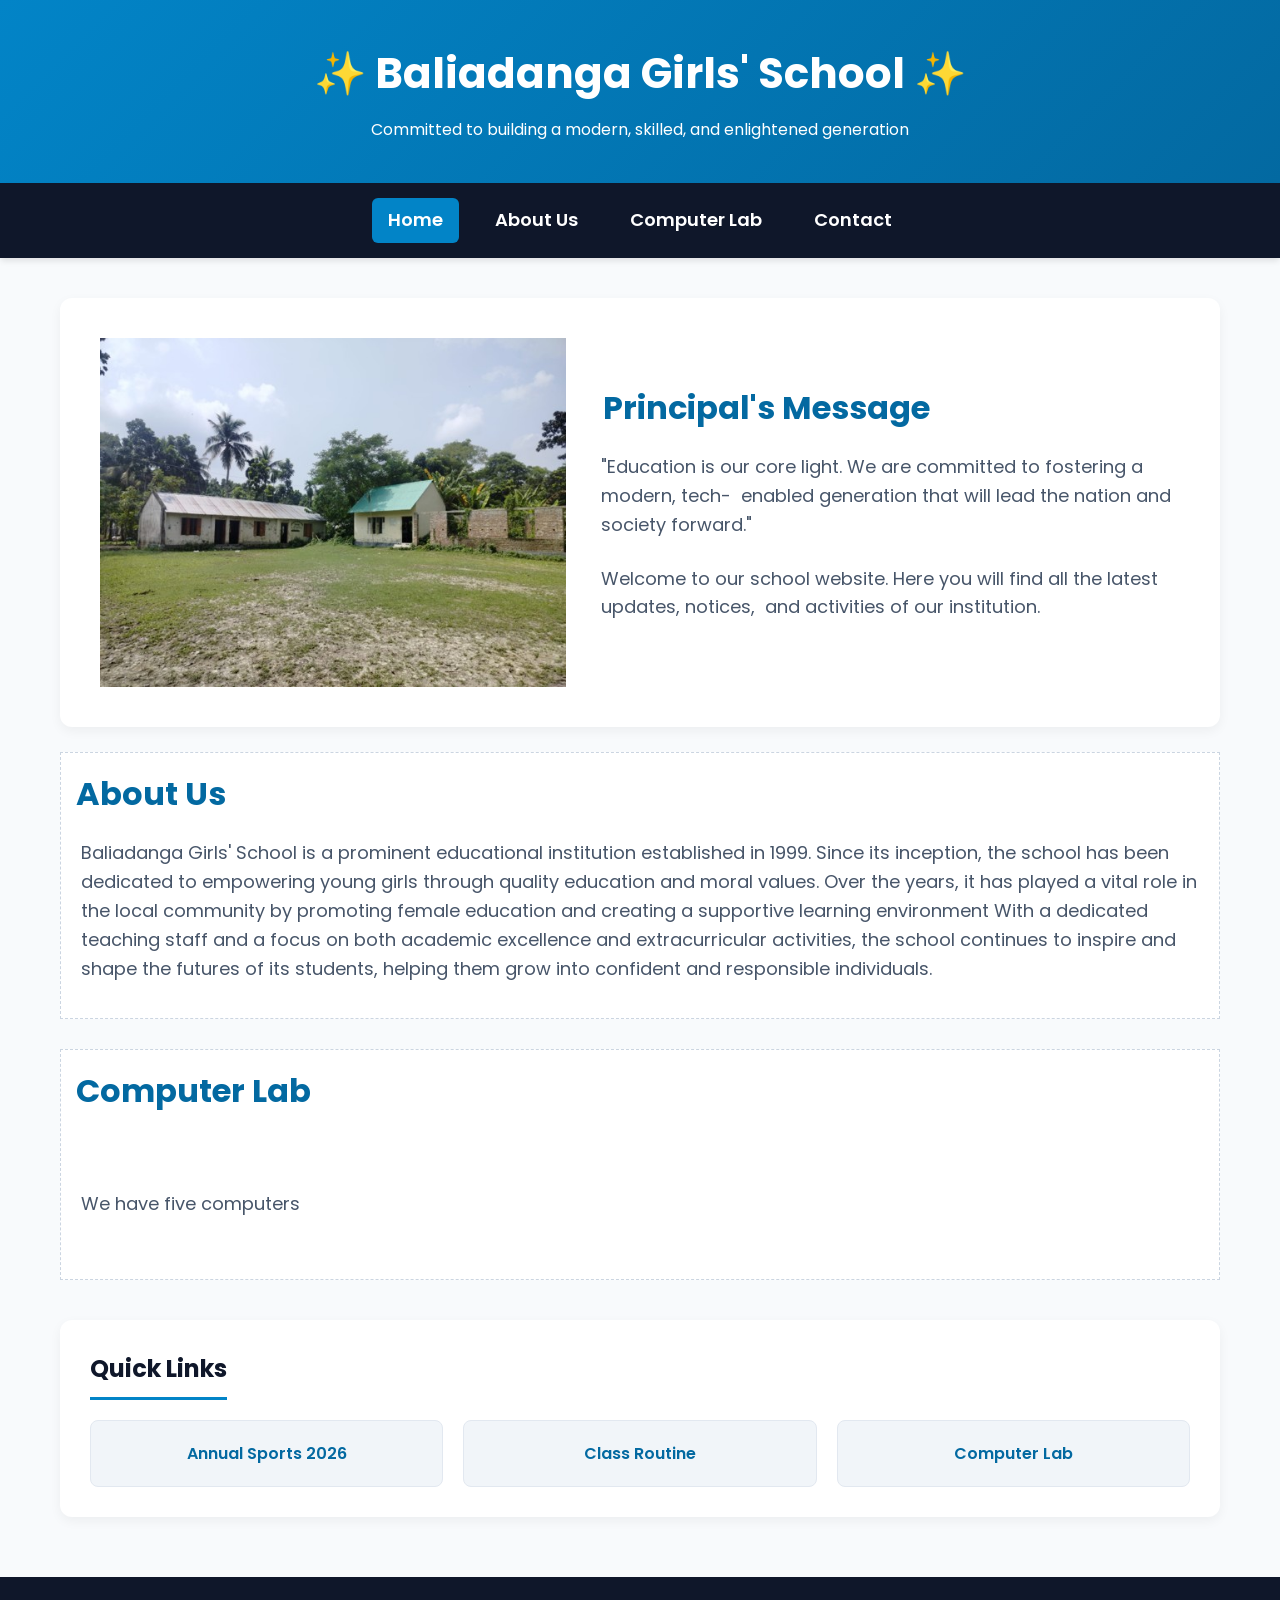
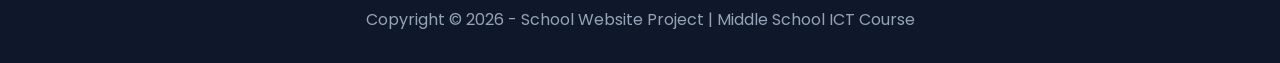
==== index.html @ fd8066eb "added compute resources" ====
<!DOCTYPE html>
<html lang="en">
  <head>
    <meta http-equiv="content-type" content="text/html; charset=UTF-8">
    <meta name="viewport" content="width=device-width, initial-scale=1.0">
    <title>Baliadanga Girls' High School</title>
    <link rel="preconnect" href="https://fonts.googleapis.com">
    <link rel="preconnect" href="https://fonts.gstatic.com" crossorigin="">
    <link href="https://fonts.googleapis.com/css2?family=Poppins:wght@400;600;700&amp;display=swap" rel="stylesheet">
    <link rel="stylesheet" href="style.css">
  </head>
  <body>
    <header>
      <h1>✨ Baliadanga Girls' School ✨</h1>
      <p>Committed to building a modern, skilled, and enlightened generation</p>
    </header>
    <nav> <a href="#" class="active">Home</a> <a href="#about">About Us</a> <a

        href="computers.html" title="Computer resources" target="_top">Computer
        Lab</a> <a href="#contact">Contact</a> </nav>
    <div class="container">
      <section class="hero"><img src="sschoolpicture.jpg" alt="" title="school picture"

          style="width: 466px; height: 349px;">
        <div class="hero-content">
          <h2>&nbsp;Principal's Message</h2>
          <p>"Education is our core light. We are committed to fostering a
            modern, tech-&nbsp; enabled generation that will lead the nation and
            society forward."</p>
          <p>Welcome to our school website. Here you will find all the latest
            updates, notices,&nbsp; and activities of our institution.</p>
        </div>
      </section>
      <br>
      <section class="section" id="about">
        <div class="hero-content">
          <h2>About Us</h2>
          <p>Baliadanga Girls' School is a prominent educational institution
            established in 1999. Since its inception, the school has been
            dedicated to empowering young girls through quality education and
            moral values. Over the years, it has played a vital role in the
            local community by promoting female education and creating a
            supportive learning environment With a dedicated teaching staff and
            a focus on both academic excellence and extracurricular activities,
            the school continues to inspire and shape the futures of its
            students, helping them grow into confident and responsible
            individuals.</p>
        </div>
      </section>
      <section class="section" id="computer">
        <div class="hero-content">
          <h2>Computer Lab</h2>
          <p><br>
          </p>
          <p>We have five computers</p>
          <p></p>
        </div>
      </section>
      <section class="quick-links">
        <h3>Quick Links</h3>
        <div class="link-grid"> <a href="#" class="link-card">Annual Sports
            2026</a> <a href="#" class="link-card">Class Routine</a> <a href="#"

            class="link-card">Computer Lab</a> </div>
      </section>
    </div>
    <footer>
      <p>Copyright © 2026 - School Website Project | Middle School ICT Course</p>
    </footer>
    
  </body>
</html>
---- style.css ----
* {
    box-sizing: border-box;
    margin: 0;
    padding: 0;
}
body {
    font-family: 'Poppins', sans-serif;
    background-color: #f8fafc;
    color: #1e293b;
    line-height: 1.6;
}
header {
    background: linear-gradient(135deg, #0284c7, #0369a1);
    color: white;
    padding: 40px 20px;
    text-align: center;
}
header h1 {
    font-size: 42px;
    margin-bottom: 10px;
}
nav {
    background-color: #0f172a;
    display: flex;
    justify-content: center;
    gap: 20px;
    padding: 15px;
    box-shadow: 0 4px 6px -1px rgba(0,0,0,0.1);
}
nav a {
    color: white;
    text-decoration: none;
    font-size: 18px;
    font-weight: 600;
    padding: 8px 16px;
    border-radius: 6px;
    transition: background 0.3s;
}
nav a:hover, nav a.active {
    background-color: #0284c7;
}
.container {
    max-width: 1200px;
    margin: 40px auto;
    padding: 0 20px;
}
.hero {
    display: grid;
    grid-template-columns: 1fr 2fr;
    gap: 30px;
    background: white;
    padding: 40px;
    border-radius: 12px;
    box-shadow: 0 4px 12px rgba(0,0,0,0.05);
    align-items: center;
}
.hero-img {
    background-color: #e2e8f0;
    height: 250px;
    border-radius: 8px;
    display: flex;
    align-items: center;
    justify-content: center;
    color: #64748b;
    font-size: 20px;
    font-weight: 600;
    border: 2px dashed #cbd5e1;
}
.hero-content h2 {
    color: #0369a1;
    font-size: 32px;
    margin-bottom: 15px;
}
.hero-content p {
    font-size: 18px;
    color: #475569;
    margin-bottom: 15px;
    padding: 5px;
}
.section {
    margin-bottom: 30px;
    padding: 15px;
    border: 1px dashed #cbd5e1;
    background: #fff;
}
.quick-links {
    margin-top: 40px;
    background: white;
    padding: 30px;
    border-radius: 12px;
    box-shadow: 0 4px 12px rgba(0,0,0,0.05);
}
.quick-links h3 {
    font-size: 24px;
    color: #0f172a;
    margin-bottom: 20px;
    border-bottom: 3px solid #0284c7;
    padding-bottom: 8px;
    display: inline-block;
}
.link-grid {
    display: grid;
    grid-template-columns: repeat(3, 1fr);
    gap: 20px;
}
.link-card {
    background: #f1f5f9;
    padding: 20px;
    border-radius: 8px;
    text-align: center;
    font-weight: 600;
    color: #0369a1;
    text-decoration: none;
    border: 1px solid #e2e8f0;
    transition: transform 0.2s, background 0.2s;
}
.link-card:hover {
    transform: translateY(-3px);
    background: #e0f2fe;
}
footer {
    text-align: center;
    padding: 30px;
    background-color: #0f172a;
    color: #94a3b8;
    margin-top: 60px;
    font-size: 16px;
}
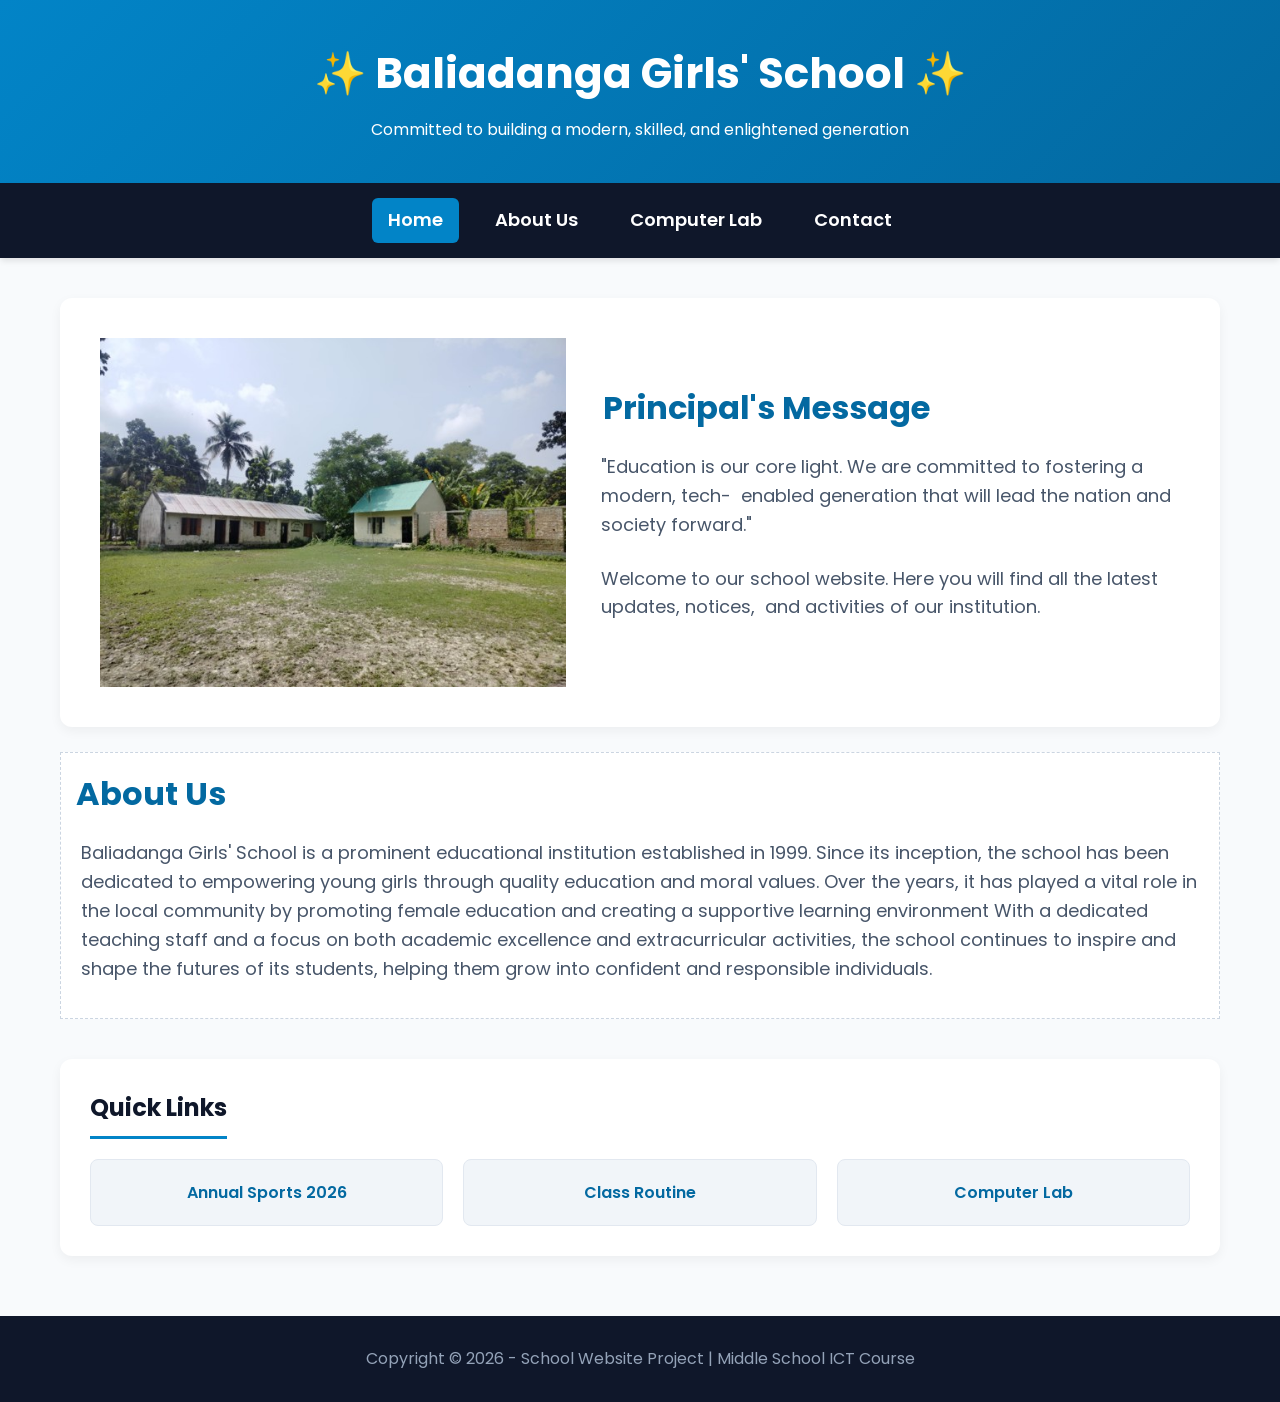
==== commit 41ee0993: "added compute resources" ====
--- a/index.html
+++ b/index.html
@@ -1,72 +1,64 @@
-<!DOCTYPE html>
-<html lang="en">
-  <head>
-    <meta http-equiv="content-type" content="text/html; charset=UTF-8">
-    <meta name="viewport" content="width=device-width, initial-scale=1.0">
-    <title>Baliadanga Girls' High School</title>
-    <link rel="preconnect" href="https://fonts.googleapis.com">
-    <link rel="preconnect" href="https://fonts.gstatic.com" crossorigin="">
-    <link href="https://fonts.googleapis.com/css2?family=Poppins:wght@400;600;700&amp;display=swap" rel="stylesheet">
-    <link rel="stylesheet" href="style.css">
-  </head>
-  <body>
-    <header>
-      <h1>✨ Baliadanga Girls' School ✨</h1>
-      <p>Committed to building a modern, skilled, and enlightened generation</p>
-    </header>
-    <nav> <a href="#" class="active">Home</a> <a href="#about">About Us</a> <a
-
-        href="computers.html" title="Computer resources" target="_top">Computer
-        Lab</a> <a href="#contact">Contact</a> </nav>
-    <div class="container">
-      <section class="hero"><img src="sschoolpicture.jpg" alt="" title="school picture"
-
-          style="width: 466px; height: 349px;">
-        <div class="hero-content">
-          <h2>&nbsp;Principal's Message</h2>
-          <p>"Education is our core light. We are committed to fostering a
-            modern, tech-&nbsp; enabled generation that will lead the nation and
-            society forward."</p>
-          <p>Welcome to our school website. Here you will find all the latest
-            updates, notices,&nbsp; and activities of our institution.</p>
-        </div>
-      </section>
-      <br>
-      <section class="section" id="about">
-        <div class="hero-content">
-          <h2>About Us</h2>
-          <p>Baliadanga Girls' School is a prominent educational institution
-            established in 1999. Since its inception, the school has been
-            dedicated to empowering young girls through quality education and
-            moral values. Over the years, it has played a vital role in the
-            local community by promoting female education and creating a
-            supportive learning environment With a dedicated teaching staff and
-            a focus on both academic excellence and extracurricular activities,
-            the school continues to inspire and shape the futures of its
-            students, helping them grow into confident and responsible
-            individuals.</p>
-        </div>
-      </section>
-      <section class="section" id="computer">
-        <div class="hero-content">
-          <h2>Computer Lab</h2>
-          <p><br>
-          </p>
-          <p>We have five computers</p>
-          <p></p>
-        </div>
-      </section>
-      <section class="quick-links">
-        <h3>Quick Links</h3>
-        <div class="link-grid"> <a href="#" class="link-card">Annual Sports
-            2026</a> <a href="#" class="link-card">Class Routine</a> <a href="#"
-
-            class="link-card">Computer Lab</a> </div>
-      </section>
-    </div>
-    <footer>
-      <p>Copyright © 2026 - School Website Project | Middle School ICT Course</p>
-    </footer>
-    
-  </body>
-</html>
+<!DOCTYPE html>
+<html lang="en">
+  <head>
+    <meta http-equiv="content-type" content="text/html; charset=UTF-8">
+    <meta name="viewport" content="width=device-width, initial-scale=1.0">
+    <title>Baliadanga Girls' High School</title>
+    <link rel="preconnect" href="https://fonts.googleapis.com">
+    <link rel="preconnect" href="https://fonts.gstatic.com" crossorigin="">
+    <link href="https://fonts.googleapis.com/css2?family=Poppins:wght@400;600;700&amp;display=swap"+
+      rel="stylesheet">
+    <link rel="stylesheet" href="style.css">
+  </head>
+  <body>
+    <header>
+      <h1>✨ Baliadanga Girls' School ✨</h1>
+      <p>Committed to building a modern, skilled, and enlightened generation</p>
+    </header>
+    <nav> <a href="#" class="active">Home</a> <a href="#about">About Us</a> <a+
+        href="computers.html" title="Computer resources" target="_top">Computer
+        Lab</a> <a href="#contact">Contact</a> </nav>
+    <div class="container">
+      <section class="hero"><img src="sschoolpicture.jpg" alt="" title="school picture"+
+          style="width: 466px; height: 349px;">
+        <div class="hero-content">
+          <h2>&nbsp;Principal's Message</h2>
+          <p>"Education is our core light. We are committed to fostering a
+            modern, tech-&nbsp; enabled generation that will lead the nation and
+            society forward."</p>
+          <p>Welcome to our school website. Here you will find all the latest
+            updates, notices,&nbsp; and activities of our institution.</p>
+        </div>
+      </section>
+      <br>
+      <section class="section" id="about">
+        <div class="hero-content">
+          <h2>About Us</h2>
+          <p>Baliadanga Girls' School is a prominent educational institution
+            established in 1999. Since its inception, the school has been
+            dedicated to empowering young girls through quality education and
+            moral values. Over the years, it has played a vital role in the
+            local community by promoting female education and creating a
+            supportive learning environment With a dedicated teaching staff and
+            a focus on both academic excellence and extracurricular activities,
+            the school continues to inspire and shape the futures of its
+            students, helping them grow into confident and responsible
+            individuals.</p>
+        </div>
+      </section>
+      <section class="quick-links">
+        <h3>Quick Links</h3>
+        <div class="link-grid"> <a href="#" class="link-card">Annual Sports
+            2026</a> <a href="#" class="link-card">Class Routine</a> <a href="file:///C:/Users/rrahm/OneDrive/Desktop/ICT/Website/Baliadanga1/computers.html"+
+            class="link-card" title="computer resources">Computer Lab</a> </div>
+      </section>
+    </div>
+    <footer>
+      <p>Copyright © 2026 - School Website Project | Middle School ICT Course</p>
+    </footer>
+  </body>
+</html>
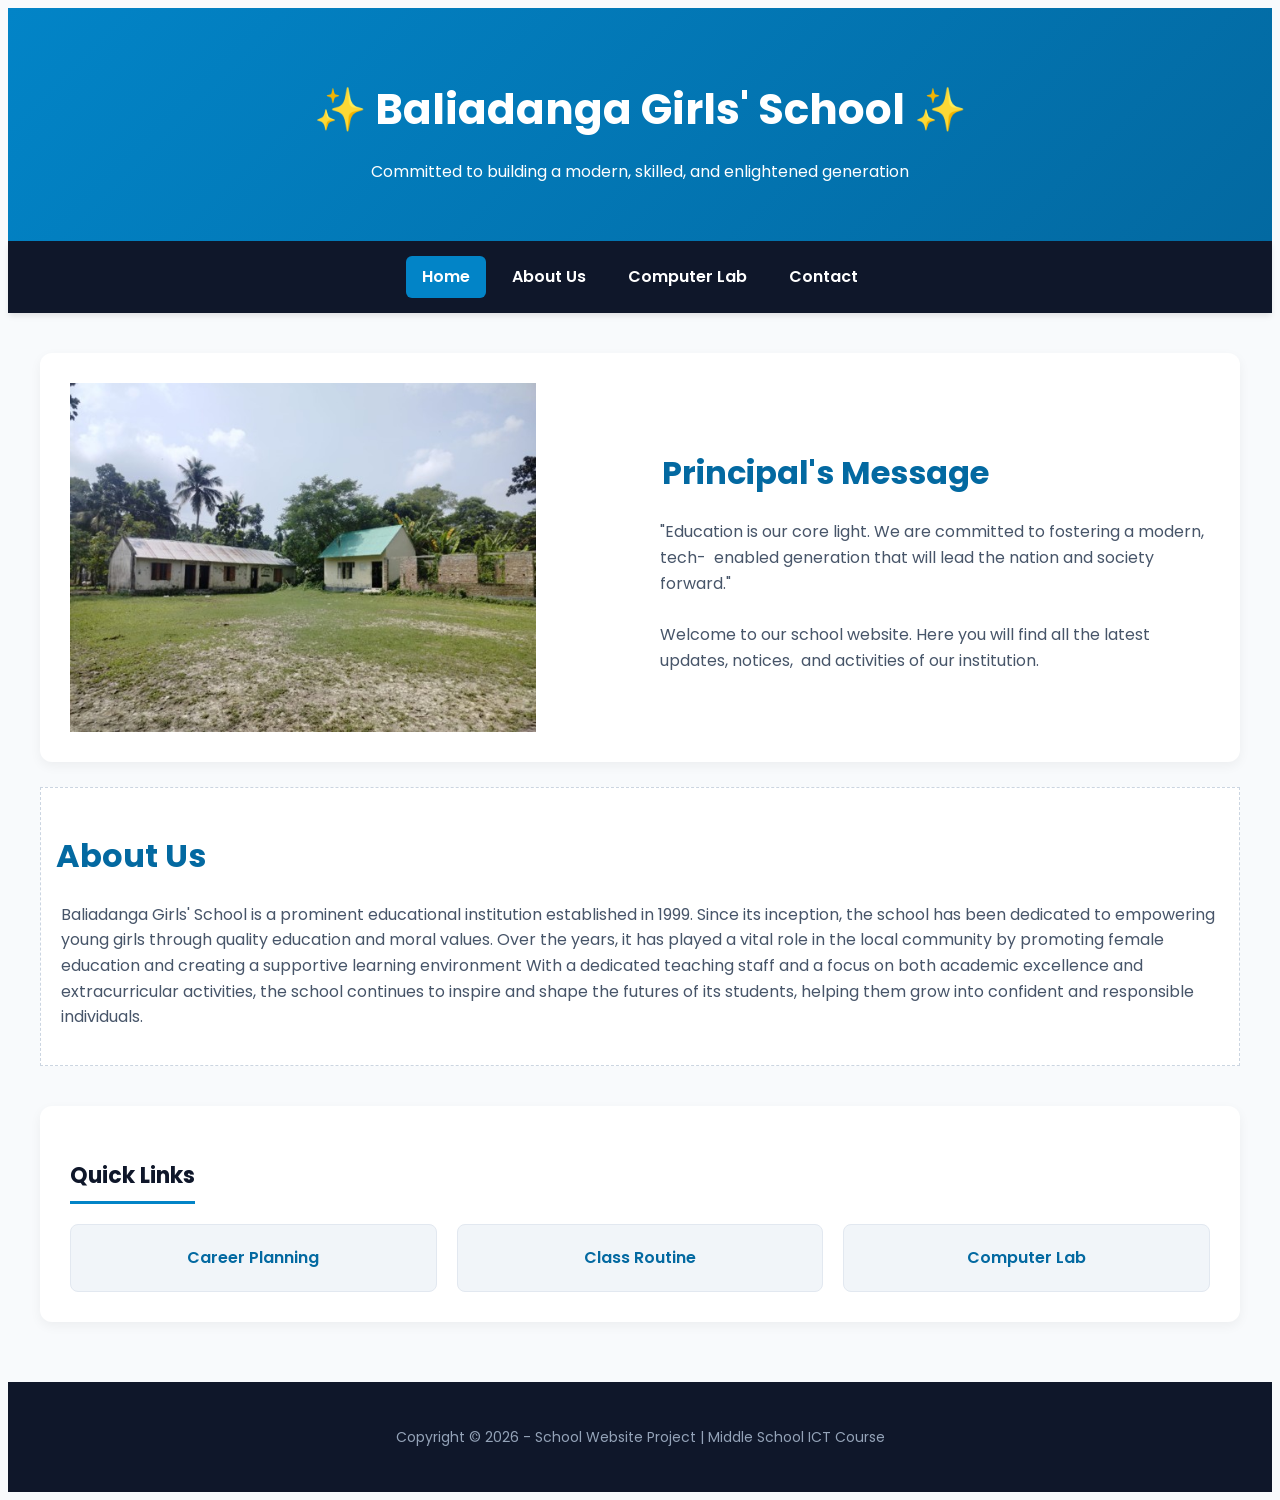
==== commit ea21b235: "added routines and computer page chnages" ====
--- a/index.html
+++ b/index.html
@@ -51,8 +51,8 @@
       </section>
       <section class="quick-links">
         <h3>Quick Links</h3>
-        <div class="link-grid"> <a href="#" class="link-card">Annual Sports
-            2026</a> <a href="#" class="link-card">Class Routine</a> <a href="file:///C:/Users/rrahm/OneDrive/Desktop/ICT/Website/Baliadanga1/computers.html"+        <div class="link-grid"> <a href="#" class="link-card">Career Planning</a>
+          <a href="Routine.html" class="link-card">Class Routine</a> <a href="computers.html" 
             class="link-card" title="computer resources">Computer Lab</a> </div>
       </section>
--- a/style.css
+++ b/style.css
@@ -1,128 +1,168 @@
-* {
-    box-sizing: border-box;
-    margin: 0;
-    padding: 0;
-}
-body {
-    font-family: 'Poppins', sans-serif;
-    background-color: #f8fafc;
-    color: #1e293b;
-    line-height: 1.6;
-}
-header {
-    background: linear-gradient(135deg, #0284c7, #0369a1);
-    color: white;
-    padding: 40px 20px;
-    text-align: center;
-}
-header h1 {
-    font-size: 42px;
-    margin-bottom: 10px;
-}
-nav {
-    background-color: #0f172a;
-    display: flex;
-    justify-content: center;
-    gap: 20px;
-    padding: 15px;
-    box-shadow: 0 4px 6px -1px rgba(0,0,0,0.1);
-}
-nav a {
-    color: white;
-    text-decoration: none;
-    font-size: 18px;
-    font-weight: 600;
-    padding: 8px 16px;
-    border-radius: 6px;
-    transition: background 0.3s;
-}
-nav a:hover, nav a.active {
-    background-color: #0284c7;
-}
-.container {
-    max-width: 1200px;
-    margin: 40px auto;
-    padding: 0 20px;
-}
-.hero {
-    display: grid;
-    grid-template-columns: 1fr 2fr;
-    gap: 30px;
-    background: white;
-    padding: 40px;
-    border-radius: 12px;
-    box-shadow: 0 4px 12px rgba(0,0,0,0.05);
-    align-items: center;
-}
-.hero-img {
-    background-color: #e2e8f0;
-    height: 250px;
-    border-radius: 8px;
-    display: flex;
-    align-items: center;
-    justify-content: center;
-    color: #64748b;
-    font-size: 20px;
-    font-weight: 600;
-    border: 2px dashed #cbd5e1;
-}
-.hero-content h2 {
-    color: #0369a1;
-    font-size: 32px;
-    margin-bottom: 15px;
-}
-.hero-content p {
-    font-size: 18px;
-    color: #475569;
-    margin-bottom: 15px;
-    padding: 5px;
-}
-.section {
-    margin-bottom: 30px;
-    padding: 15px;
-    border: 1px dashed #cbd5e1;
-    background: #fff;
-}
-.quick-links {
-    margin-top: 40px;
-    background: white;
-    padding: 30px;
-    border-radius: 12px;
-    box-shadow: 0 4px 12px rgba(0,0,0,0.05);
-}
-.quick-links h3 {
-    font-size: 24px;
-    color: #0f172a;
-    margin-bottom: 20px;
-    border-bottom: 3px solid #0284c7;
-    padding-bottom: 8px;
-    display: inline-block;
-}
-.link-grid {
-    display: grid;
-    grid-template-columns: repeat(3, 1fr);
-    gap: 20px;
-}
-.link-card {
-    background: #f1f5f9;
-    padding: 20px;
-    border-radius: 8px;
-    text-align: center;
-    font-weight: 600;
-    color: #0369a1;
-    text-decoration: none;
-    border: 1px solid #e2e8f0;
-    transition: transform 0.2s, background 0.2s;
-}
-.link-card:hover {
-    transform: translateY(-3px);
-    background: #e0f2fe;
-}
-footer {
-    text-align: center;
-    padding: 30px;
-    background-color: #0f172a;
-    color: #94a3b8;
-    margin-top: 60px;
-    font-size: 16px;
-}
+<html>
+  <head>
+    <meta http-equiv="content-type" content="text/html; charset=windows-1252">
+    <link rel="alternate stylesheet" type="text/css" href="resource://gre-resources/plaintext.css"+
+      title="Wrap Long Lines">
+  </head>
+  <body>
+    <pre>* {
+    box-sizing: border-box;
+    margin: 0;
+    padding: 0;
+}
+
+body {
+    font-family: 'Poppins', sans-serif;
+    background-color: #f8fafc;
+    color: #1e293b;
+    line-height: 1.6;
+}
+
+header {
+    background: linear-gradient(135deg, #0284c7, #0369a1);
+    color: white;
+    padding: 40px 20px;
+    text-align: center;
+}
+
+header h1 {
+    font-size: clamp(28px, 5vw, 42px); /* Scales fluidly on smaller screens */
+    margin-bottom: 10px;
+}
+
+nav {
+    background-color: #0f172a;
+    display: flex;
+    justify-content: center;
+    flex-wrap: wrap; /* Allows navigation links to wrap on narrow screens */
+    gap: 10px;
+    padding: 15px;
+    box-shadow: 0 4px 6px -1px rgba(0,0,0,0.1);
+}
+
+nav a {
+    color: white;
+    text-decoration: none;
+    font-size: 16px;
+    font-weight: 600;
+    padding: 8px 16px;
+    border-radius: 6px;
+    transition: background 0.3s;
+}
+
+nav a:hover, nav a.active {
+    background-color: #0284c7;
+}
+
+.container {
+    max-width: 1200px;
+    margin: 40px auto;
+    padding: 0 20px;
+}
+
+.hero {
+    display: grid;
+    /* Switches to a single column stack on mobile, 2 columns on larger screens */
+    grid-template-columns: repeat(auto-fit, minmax(280px, 1fr));
+    gap: 30px;
+    background: white;
+    padding: 30px;
+    border-radius: 12px;
+    box-shadow: 0 4px 12px rgba(0,0,0,0.05);
+    align-items: center;
+}
+
+.hero-img {
+    background-color: #e2e8f0;
+    height: 250px;
+    width: 100%;
+    border-radius: 8px;
+    display: flex;
+    align-items: center;
+    justify-content: center;
+    color: #64748b;
+    font-size: 20px;
+    font-weight: 600;
+    border: 2px dashed #cbd5e1;
+}
+
+.hero-content h2 {
+    color: #0369a1;
+    font-size: clamp(24px, 4vw, 32px);
+    margin-bottom: 15px;
+}
+
+.hero-content p {
+    font-size: 16px;
+    color: #475569;
+    margin-bottom: 15px;
+    padding: 5px;
+}
+
+.section {
+    margin-bottom: 30px;
+    padding: 15px;
+    border: 1px dashed #cbd5e1;
+    background: #fff;
+}
+
+.quick-links {
+    margin-top: 40px;
+    background: white;
+    padding: 30px;
+    border-radius: 12px;
+    box-shadow: 0 4px 12px rgba(0,0,0,0.05);
+}
+
+.quick-links h3 {
+    font-size: 22px;
+    color: #0f172a;
+    margin-bottom: 20px;
+    border-bottom: 3px solid #0284c7;
+    padding-bottom: 8px;
+    display: inline-block;
+}
+
+.link-grid {
+    display: grid;
+    /* Automatically collapses columns into rows depending on screen width */
+    grid-template-columns: repeat(auto-fit, minmax(220px, 1fr));
+    gap: 20px;
+}
+
+.link-card {
+    background: #f1f5f9;
+    padding: 20px;
+    border-radius: 8px;
+    text-align: center;
+    font-weight: 600;
+    color: #0369a1;
+    text-decoration: none;
+    border: 1px solid #e2e8f0;
+    transition: transform 0.2s, background 0.2s;
+}
+
+.link-card:hover {
+    transform: translateY(-3px);
+    background: #e0f2fe;
+}
+
+footer {
+    text-align: center;
+    padding: 30px;
+    background-color: #0f172a;
+    color: #94a3b8;
+    margin-top: 60px;
+    font-size: 14px;
+}
+</pre> .table-container { width: 100%; display: flex; justify-content: center; }
+    table.routine-table { width: 100%; border-collapse: collapse; font-size:
+    1.3em; box-shadow: 0 4px 10px rgba(0,0,0,0.05); background-color: #ffffff; }
+    table.routine-table th, table.routine-table td { padding: 18px 24px;
+    text-align: center; border: 1px solid #ddd; } table.routine-table th {
+    background-color: #ffeb3b; color: #000; font-weight: bold; font-size: 1.4em;
+    } table.routine-table tr:nth-child(even) { background-color: #fafafa; }
+    table.routine-table tr:hover { background-color: #f1f1f1; }
+  </body>
+</html>
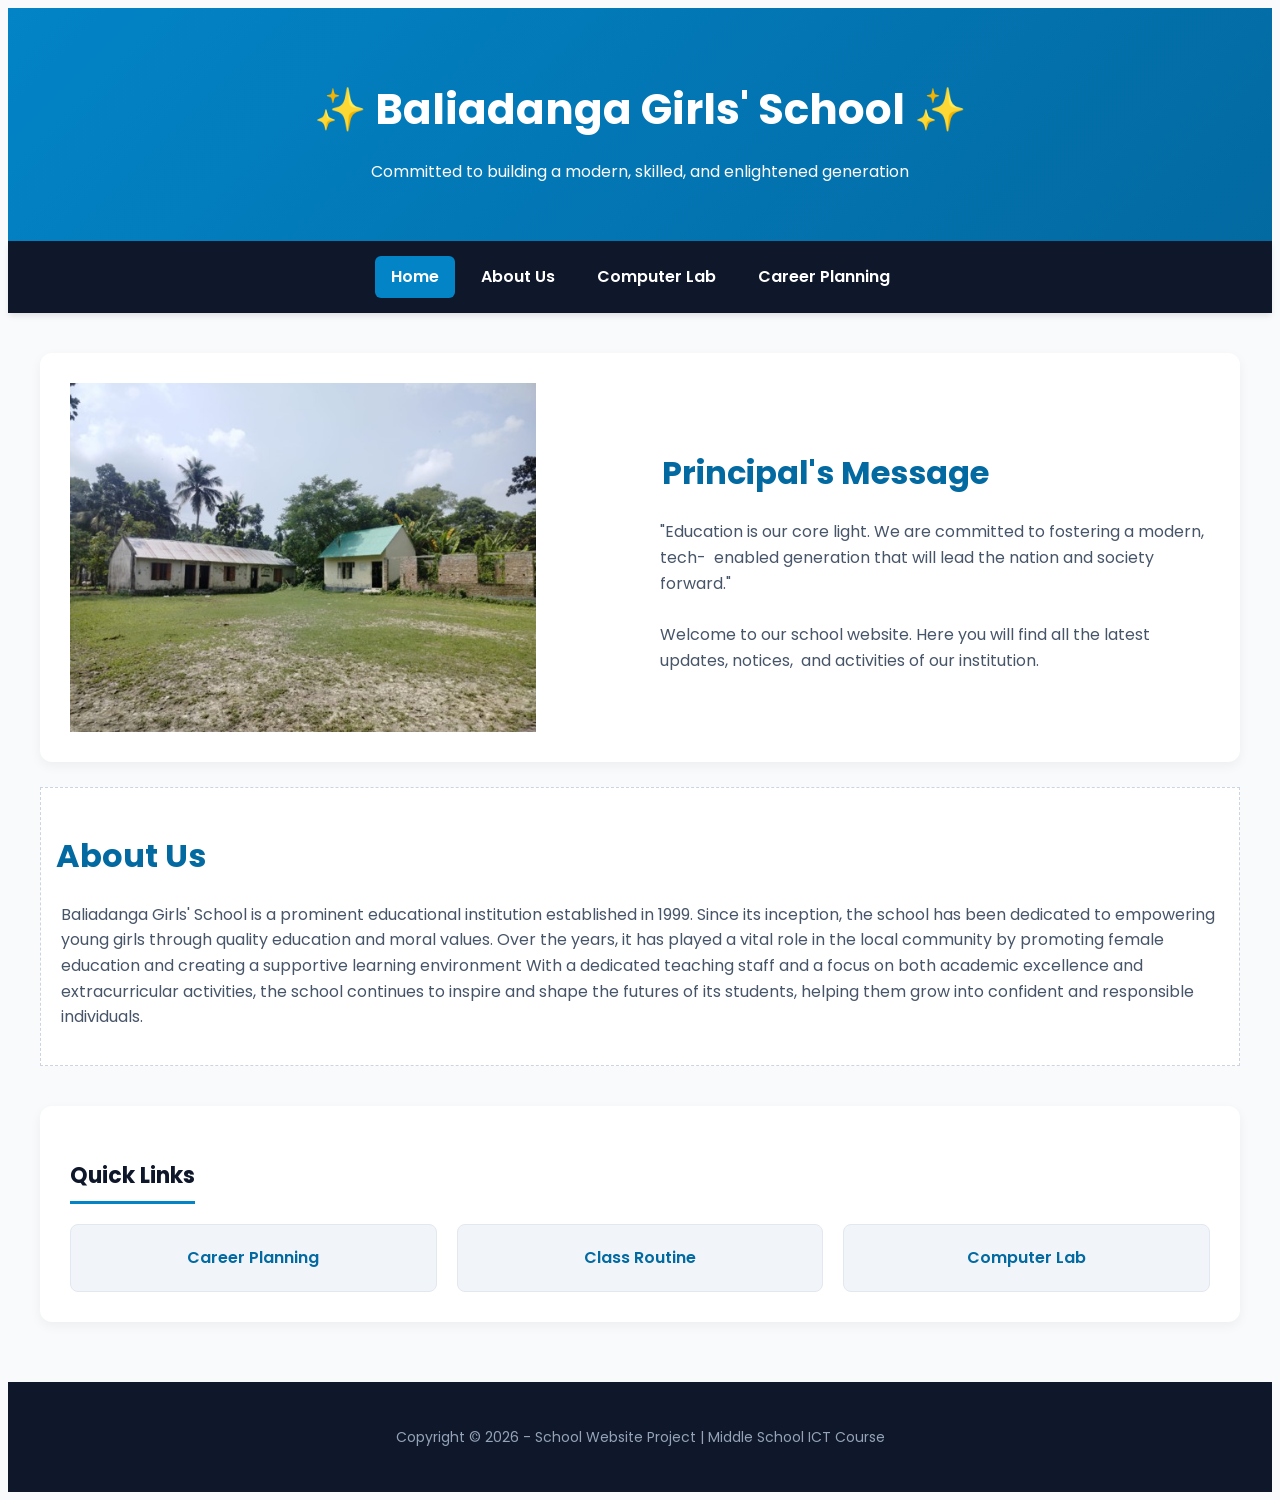
==== commit 5535bcd2: "added carreer paths" ====
--- a/index.html
+++ b/index.html
@@ -19,7 +19,8 @@
     <nav> <a href="#" class="active">Home</a> <a href="#about">About Us</a> <a 
         href="computers.html" title="Computer resources" target="_top">Computer
-        Lab</a> <a href="#contact">Contact</a> </nav>
+        Lab</a> <a href="CareerPaths.html" title="CareerPaths">Career Planning</a>
+    </nav>
     <div class="container">
       <section class="hero"><img src="sschoolpicture.jpg" alt="" title="school picture" 
@@ -51,10 +52,10 @@
       </section>
       <section class="quick-links">
         <h3>Quick Links</h3>
-        <div class="link-grid"> <a href="#" class="link-card">Career Planning</a>
-          <a href="Routine.html" class="link-card">Class Routine</a> <a href="computers.html"-
-            class="link-card" title="computer resources">Computer Lab</a> </div>
+        <div class="link-grid"> <a href="CareerPaths.html" class="link-card" title="CareerPaths">Career
+            Planning</a> <a href="Routine.html" class="link-card">Class Routine</a>
+          <a href="computers.html" class="link-card" title="computer resources">Computer
+            Lab</a> </div>
       </section>
     </div>
     <footer>
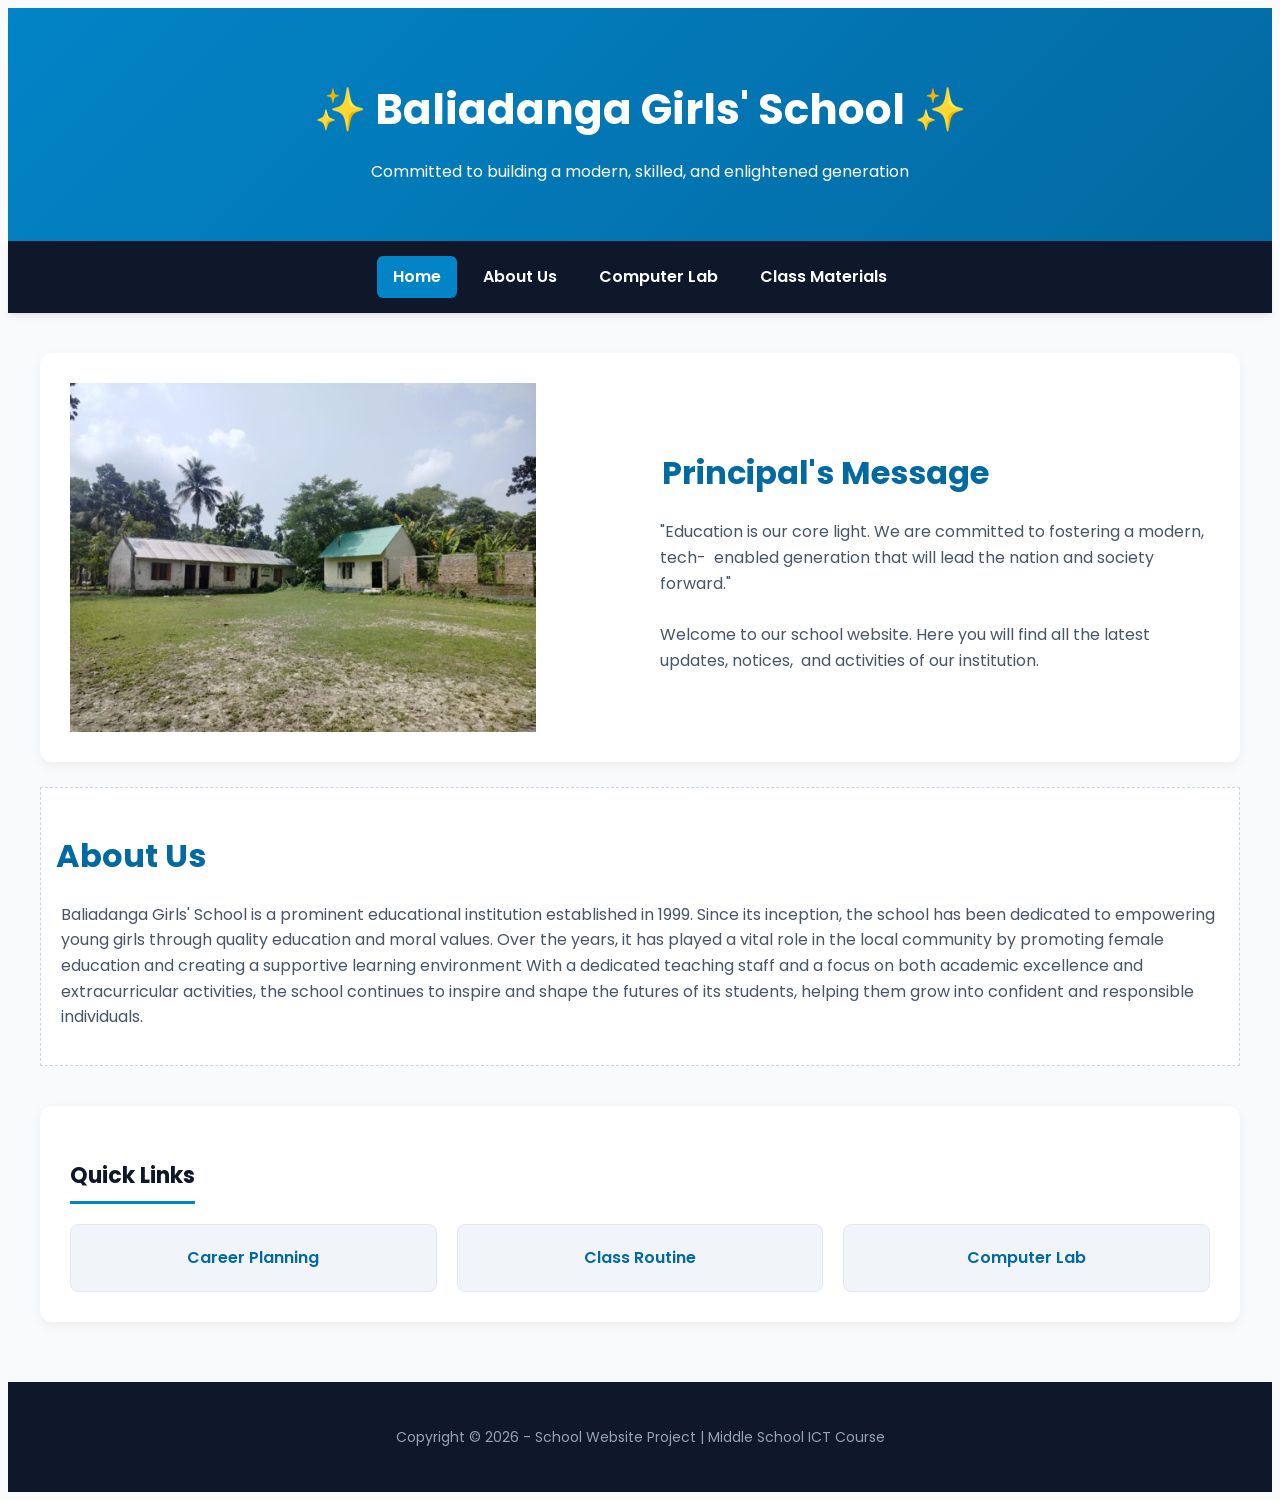
==== commit b45961ed: "added class materials" ====
--- a/index.html
+++ b/index.html
@@ -1,65 +1,65 @@
-<!DOCTYPE html>
-<html lang="en">
-  <head>
-    <meta http-equiv="content-type" content="text/html; charset=UTF-8">
-    <meta name="viewport" content="width=device-width, initial-scale=1.0">
-    <title>Baliadanga Girls' High School</title>
-    <link rel="preconnect" href="https://fonts.googleapis.com">
-    <link rel="preconnect" href="https://fonts.gstatic.com" crossorigin="">
-    <link href="https://fonts.googleapis.com/css2?family=Poppins:wght@400;600;700&amp;display=swap"-
-      rel="stylesheet">
-    <link rel="stylesheet" href="style.css">
-  </head>
-  <body>
-    <header>
-      <h1>✨ Baliadanga Girls' School ✨</h1>
-      <p>Committed to building a modern, skilled, and enlightened generation</p>
-    </header>
-    <nav> <a href="#" class="active">Home</a> <a href="#about">About Us</a> <a-
-        href="computers.html" title="Computer resources" target="_top">Computer
-        Lab</a> <a href="CareerPaths.html" title="CareerPaths">Career Planning</a>
-    </nav>
-    <div class="container">
-      <section class="hero"><img src="sschoolpicture.jpg" alt="" title="school picture"-
-          style="width: 466px; height: 349px;">
-        <div class="hero-content">
-          <h2>&nbsp;Principal's Message</h2>
-          <p>"Education is our core light. We are committed to fostering a
-            modern, tech-&nbsp; enabled generation that will lead the nation and
-            society forward."</p>
-          <p>Welcome to our school website. Here you will find all the latest
-            updates, notices,&nbsp; and activities of our institution.</p>
-        </div>
-      </section>
-      <br>
-      <section class="section" id="about">
-        <div class="hero-content">
-          <h2>About Us</h2>
-          <p>Baliadanga Girls' School is a prominent educational institution
-            established in 1999. Since its inception, the school has been
-            dedicated to empowering young girls through quality education and
-            moral values. Over the years, it has played a vital role in the
-            local community by promoting female education and creating a
-            supportive learning environment With a dedicated teaching staff and
-            a focus on both academic excellence and extracurricular activities,
-            the school continues to inspire and shape the futures of its
-            students, helping them grow into confident and responsible
-            individuals.</p>
-        </div>
-      </section>
-      <section class="quick-links">
-        <h3>Quick Links</h3>
+<!DOCTYPE html>
+<html lang="en">
+  <head>
+    <meta http-equiv="content-type" content="text/html; charset=UTF-8">
+    <meta name="viewport" content="width=device-width, initial-scale=1.0">
+    <title>Baliadanga Girls' High School</title>
+    <link rel="preconnect" href="https://fonts.googleapis.com">
+    <link rel="preconnect" href="https://fonts.gstatic.com" crossorigin="">
+    <link href="https://fonts.googleapis.com/css2?family=Poppins:wght@400;600;700&amp;display=swap"
+
+      rel="stylesheet">
+    <link rel="stylesheet" href="style.css">
+  </head>
+  <body>
+    <header>
+      <h1>✨ Baliadanga Girls' School ✨</h1>
+      <p>Committed to building a modern, skilled, and enlightened generation</p>
+    </header>
+    <nav> <a href="#" class="active">Home</a> <a href="#about">About Us</a> <a
+
+        href="computers.html" title="Computer resources" target="_top">Computer
+        Lab</a> <a href="ClassMaterials.html" title="Class Materials">Class
+        Materials</a> </nav>
+    <div class="container">
+      <section class="hero"><img src="sschoolpicture.jpg" alt="" title="school picture"
+
+          style="width: 466px; height: 349px;">
+        <div class="hero-content">
+          <h2>&nbsp;Principal's Message</h2>
+          <p>"Education is our core light. We are committed to fostering a
+            modern, tech-&nbsp; enabled generation that will lead the nation and
+            society forward."</p>
+          <p>Welcome to our school website. Here you will find all the latest
+            updates, notices,&nbsp; and activities of our institution.</p>
+        </div>
+      </section>
+      <br>
+      <section class="section" id="about">
+        <div class="hero-content">
+          <h2>About Us</h2>
+          <p>Baliadanga Girls' School is a prominent educational institution
+            established in 1999. Since its inception, the school has been
+            dedicated to empowering young girls through quality education and
+            moral values. Over the years, it has played a vital role in the
+            local community by promoting female education and creating a
+            supportive learning environment With a dedicated teaching staff and
+            a focus on both academic excellence and extracurricular activities,
+            the school continues to inspire and shape the futures of its
+            students, helping them grow into confident and responsible
+            individuals.</p>
+        </div>
+      </section>
+      <section class="quick-links">
+        <h3>Quick Links</h3>
         <div class="link-grid"> <a href="CareerPaths.html" class="link-card" title="CareerPaths">Career
-            Planning</a> <a href="Routine.html" class="link-card">Class Routine</a>
+            Planning</a> <a href="Routine.html" class="link-card">Class Routine</a>
           <a href="computers.html" class="link-card" title="computer resources">Computer
-            Lab</a> </div>
-      </section>
-    </div>
-    <footer>
-      <p>Copyright © 2026 - School Website Project | Middle School ICT Course</p>
-    </footer>
-  </body>
-</html>
+            Lab</a> </div>
+      </section>
+    </div>
+    <footer>
+      <p>Copyright © 2026 - School Website Project | Middle School ICT Course</p>
+    </footer>
+  </body>
+</html>
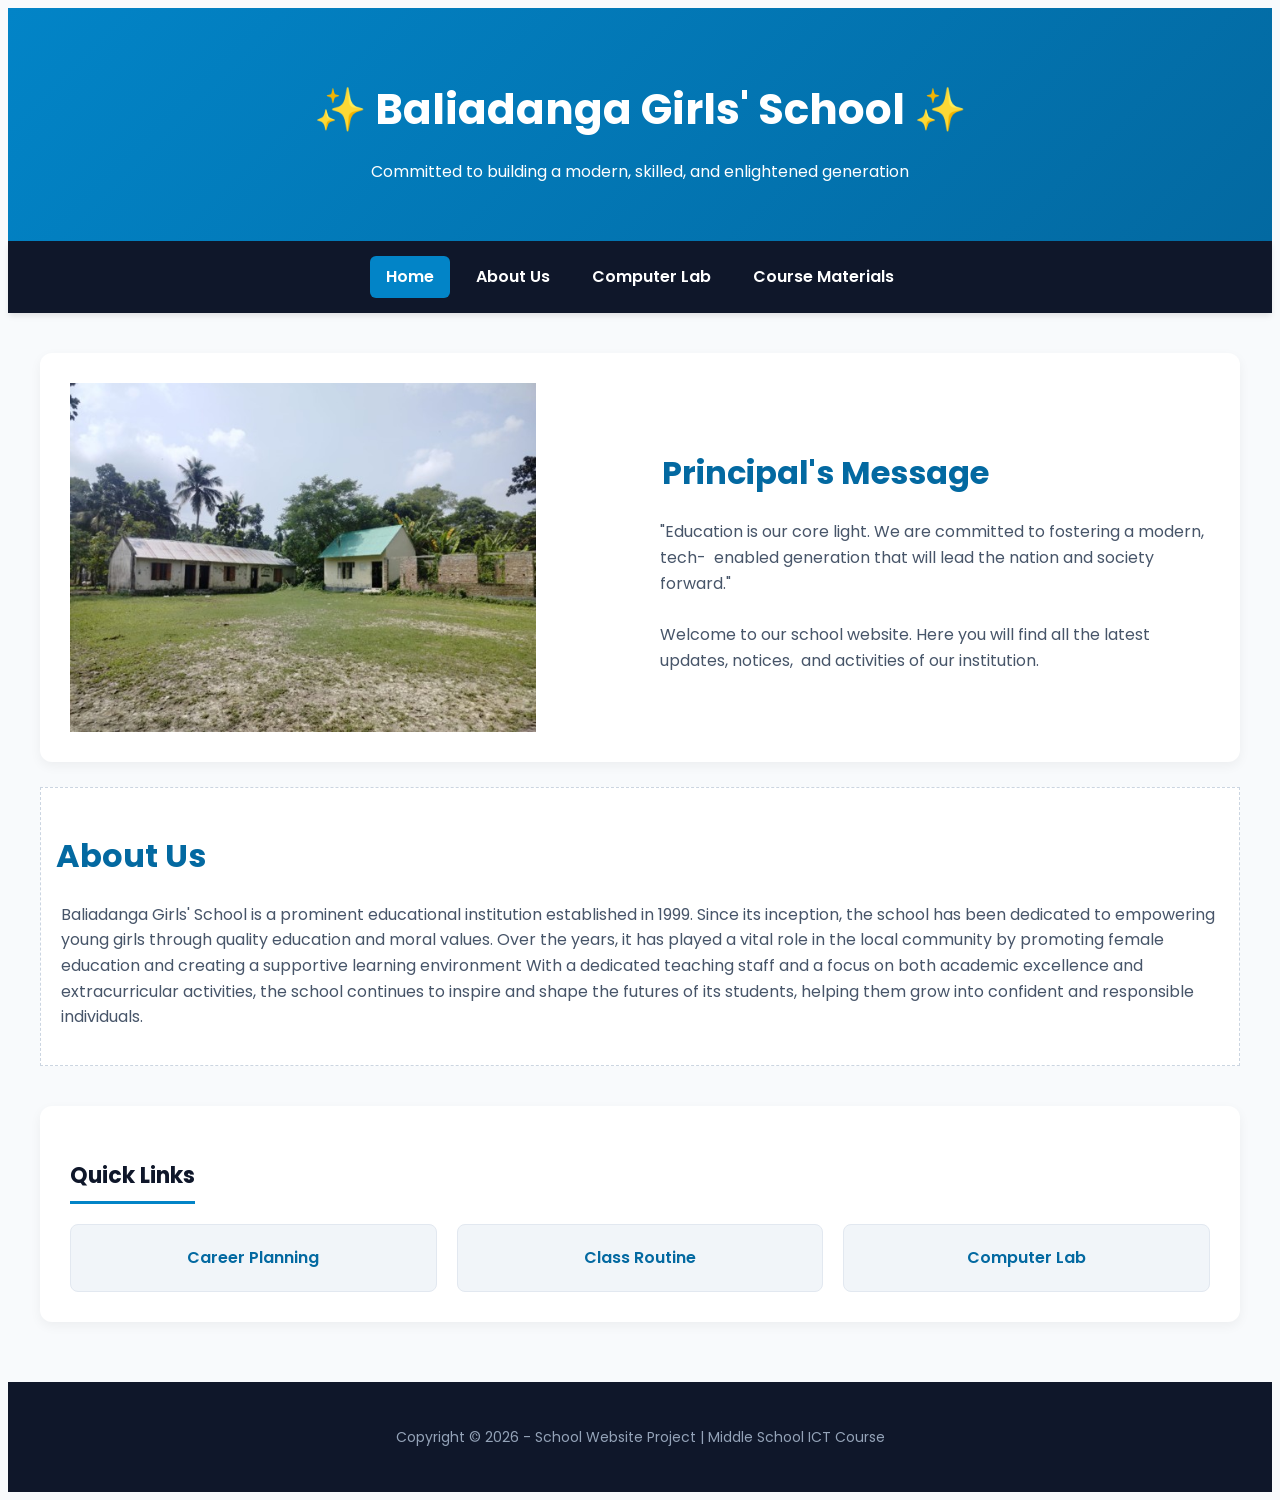
==== commit 38a05f06: "update to main page" ====
--- a/index.html
+++ b/index.html
@@ -1,65 +1,65 @@
-<!DOCTYPE html>
-<html lang="en">
-  <head>
-    <meta http-equiv="content-type" content="text/html; charset=UTF-8">
-    <meta name="viewport" content="width=device-width, initial-scale=1.0">
-    <title>Baliadanga Girls' High School</title>
-    <link rel="preconnect" href="https://fonts.googleapis.com">
-    <link rel="preconnect" href="https://fonts.gstatic.com" crossorigin="">
-    <link href="https://fonts.googleapis.com/css2?family=Poppins:wght@400;600;700&amp;display=swap"
-
-      rel="stylesheet">
-    <link rel="stylesheet" href="style.css">
-  </head>
-  <body>
-    <header>
-      <h1>✨ Baliadanga Girls' School ✨</h1>
-      <p>Committed to building a modern, skilled, and enlightened generation</p>
-    </header>
-    <nav> <a href="#" class="active">Home</a> <a href="#about">About Us</a> <a
-
-        href="computers.html" title="Computer resources" target="_top">Computer
-        Lab</a> <a href="ClassMaterials.html" title="Class Materials">Class
-        Materials</a> </nav>
-    <div class="container">
-      <section class="hero"><img src="sschoolpicture.jpg" alt="" title="school picture"
-
-          style="width: 466px; height: 349px;">
-        <div class="hero-content">
-          <h2>&nbsp;Principal's Message</h2>
-          <p>"Education is our core light. We are committed to fostering a
-            modern, tech-&nbsp; enabled generation that will lead the nation and
-            society forward."</p>
-          <p>Welcome to our school website. Here you will find all the latest
-            updates, notices,&nbsp; and activities of our institution.</p>
-        </div>
-      </section>
-      <br>
-      <section class="section" id="about">
-        <div class="hero-content">
-          <h2>About Us</h2>
-          <p>Baliadanga Girls' School is a prominent educational institution
-            established in 1999. Since its inception, the school has been
-            dedicated to empowering young girls through quality education and
-            moral values. Over the years, it has played a vital role in the
-            local community by promoting female education and creating a
-            supportive learning environment With a dedicated teaching staff and
-            a focus on both academic excellence and extracurricular activities,
-            the school continues to inspire and shape the futures of its
-            students, helping them grow into confident and responsible
-            individuals.</p>
-        </div>
-      </section>
-      <section class="quick-links">
-        <h3>Quick Links</h3>
+<!DOCTYPE html>
+<html lang="en">
+  <head>
+    <meta http-equiv="content-type" content="text/html; charset=UTF-8">
+    <meta name="viewport" content="width=device-width, initial-scale=1.0">
+    <title>Baliadanga Girls' High School</title>
+    <link rel="preconnect" href="https://fonts.googleapis.com">
+    <link rel="preconnect" href="https://fonts.gstatic.com" crossorigin="">
+    <link href="https://fonts.googleapis.com/css2?family=Poppins:wght@400;600;700&amp;display=swap"+
+      rel="stylesheet">
+    <link rel="stylesheet" href="style.css">
+  </head>
+  <body>
+    <header>
+      <h1>✨ Baliadanga Girls' School ✨</h1>
+      <p>Committed to building a modern, skilled, and enlightened generation</p>
+    </header>
+    <nav> <a href="#" class="active">Home</a> <a href="#about">About Us</a> <a+
+        href="computers.html" title="Computer resources" target="_top">Computer
+        Lab</a> <a href="ClassMaterials.html" title="Course Materials">Course
+        Materials</a> </nav>
+    <div class="container">
+      <section class="hero"><img src="sschoolpicture.jpg" alt="" title="school picture"+
+          style="width: 466px; height: 349px;">
+        <div class="hero-content">
+          <h2>&nbsp;Principal's Message</h2>
+          <p>"Education is our core light. We are committed to fostering a
+            modern, tech-&nbsp; enabled generation that will lead the nation and
+            society forward."</p>
+          <p>Welcome to our school website. Here you will find all the latest
+            updates, notices,&nbsp; and activities of our institution.</p>
+        </div>
+      </section>
+      <br>
+      <section class="section" id="about">
+        <div class="hero-content">
+          <h2>About Us</h2>
+          <p>Baliadanga Girls' School is a prominent educational institution
+            established in 1999. Since its inception, the school has been
+            dedicated to empowering young girls through quality education and
+            moral values. Over the years, it has played a vital role in the
+            local community by promoting female education and creating a
+            supportive learning environment With a dedicated teaching staff and
+            a focus on both academic excellence and extracurricular activities,
+            the school continues to inspire and shape the futures of its
+            students, helping them grow into confident and responsible
+            individuals.</p>
+        </div>
+      </section>
+      <section class="quick-links">
+        <h3>Quick Links</h3>
         <div class="link-grid"> <a href="CareerPaths.html" class="link-card" title="CareerPaths">Career
-            Planning</a> <a href="Routine.html" class="link-card">Class Routine</a>
+            Planning</a> <a href="Routine.html" class="link-card">Class Routine</a>
           <a href="computers.html" class="link-card" title="computer resources">Computer
-            Lab</a> </div>
-      </section>
-    </div>
-    <footer>
-      <p>Copyright © 2026 - School Website Project | Middle School ICT Course</p>
-    </footer>
-  </body>
-</html>
+            Lab</a> </div>
+      </section>
+    </div>
+    <footer>
+      <p>Copyright © 2026 - School Website Project | Middle School ICT Course</p>
+    </footer>
+  </body>
+</html>
